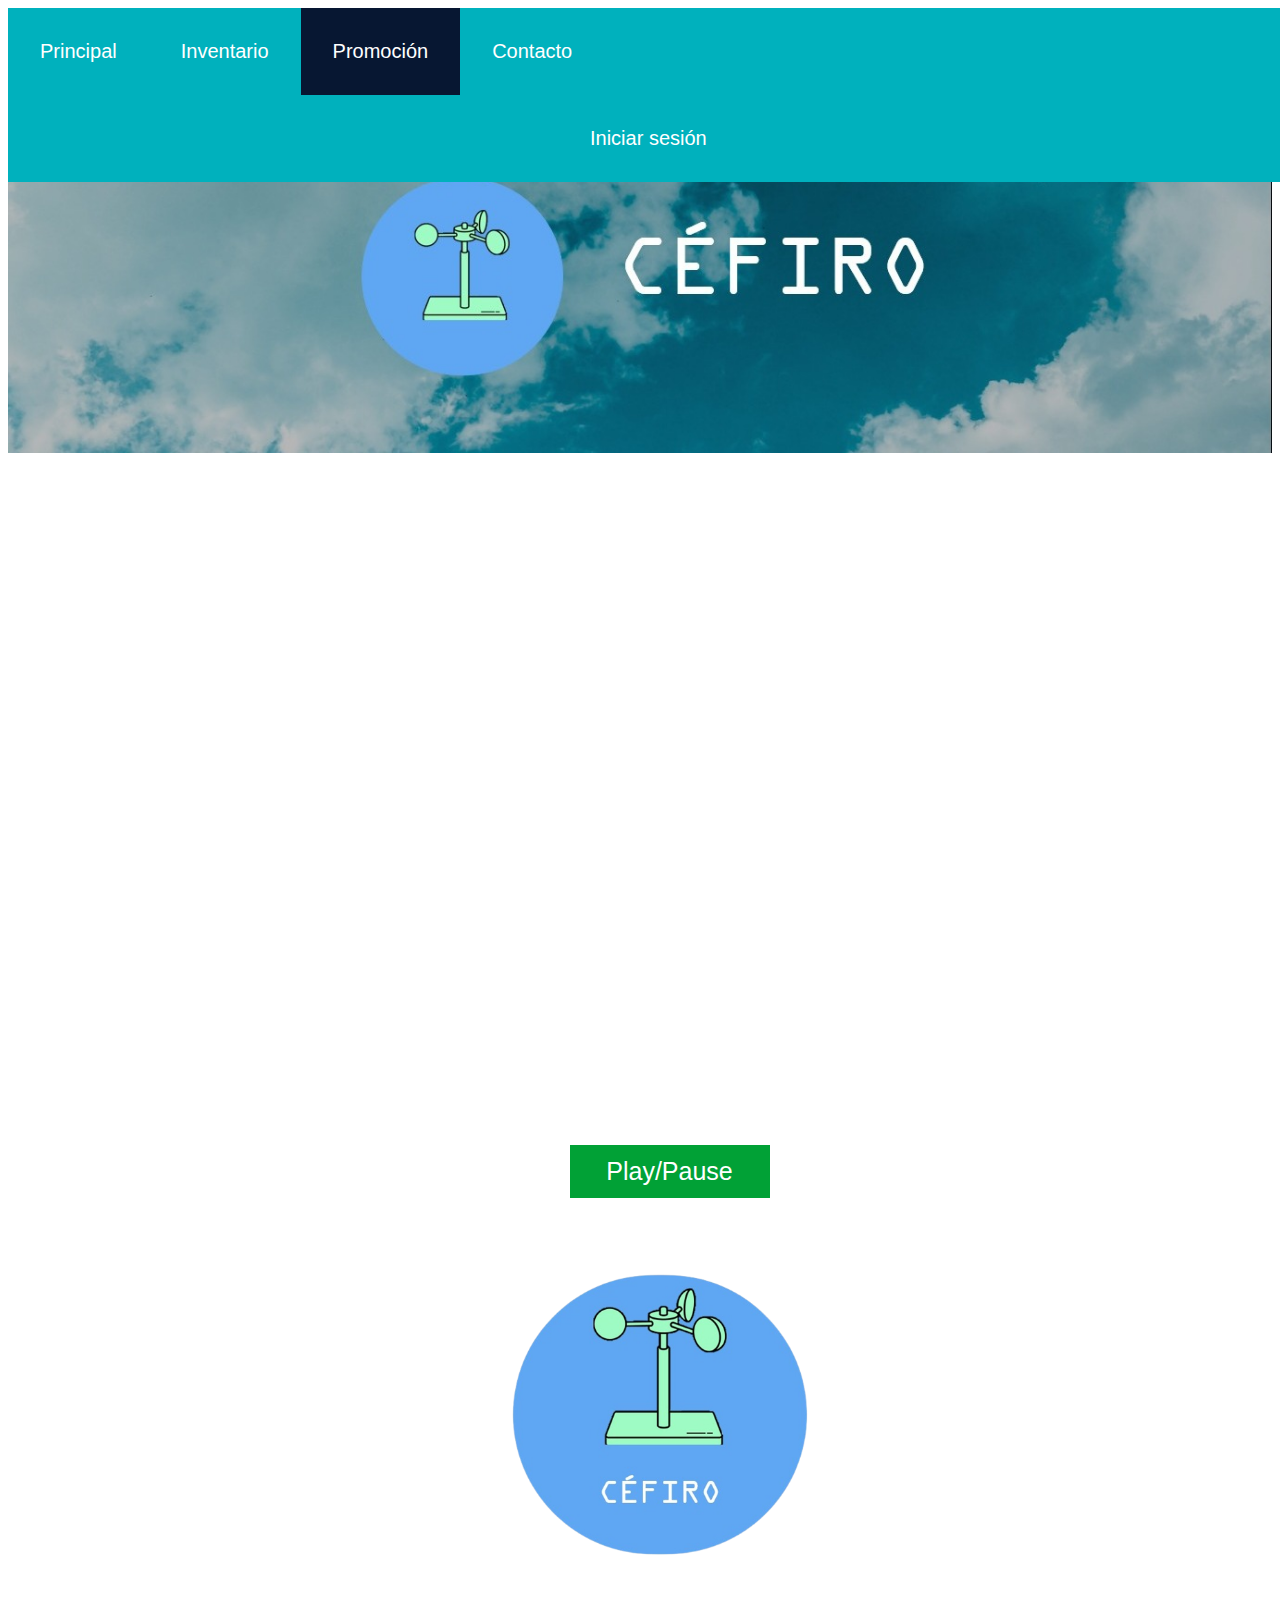
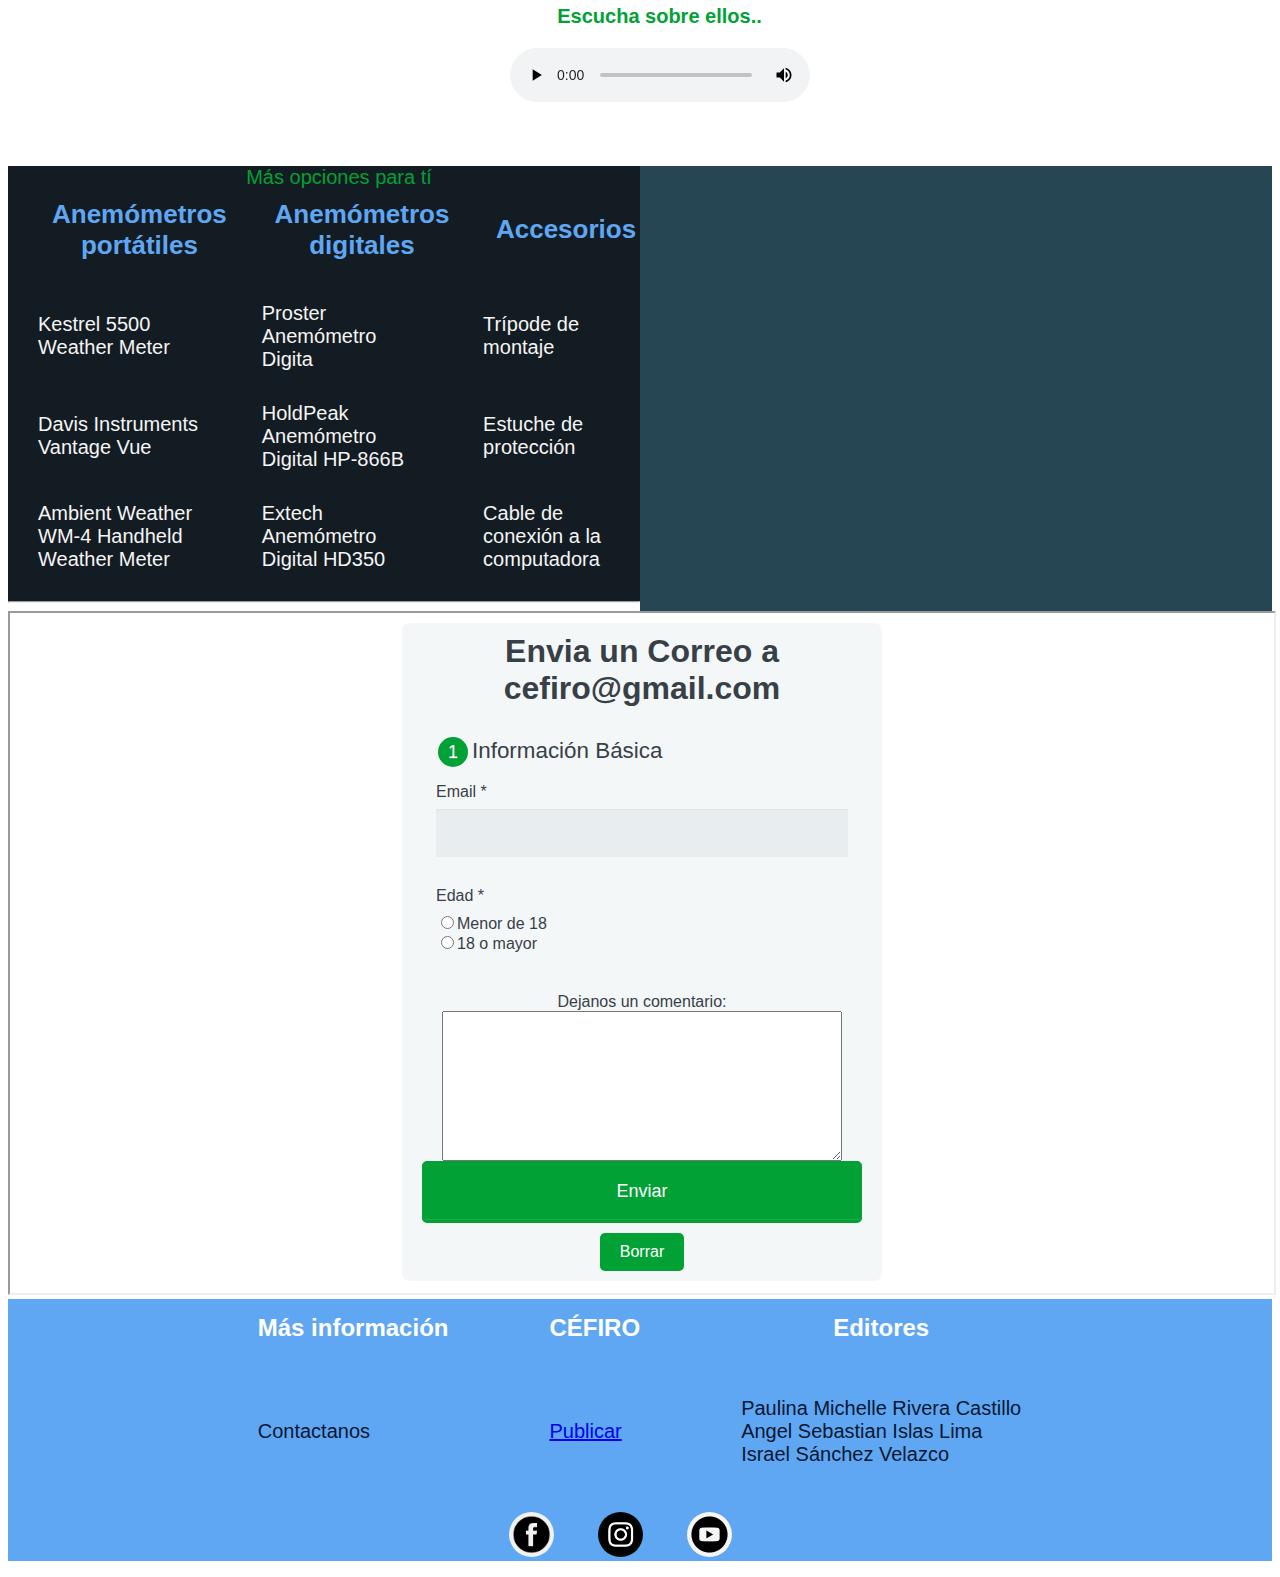
==== promo.html @ c8b223d3 "Se agrega el proyecto" ====
<!DOCTYPE html>
<html lang="español--">

<head>
    <title>Promoción</title>

    <meta charset="utf-8">
    <!-- Para carácteres en español-->

    <meta name="viewport" content="width=device-width, initial-scale=1">
    <link rel="stylesheet" href="css/styles.css">


</head>

<body>
    <header class="content_h">

        <ul id="menu">
            <li><a href="index.html">Principal</a></li>
            <li><a href="practica3.html">Inventario</a></li>
            <li id="selec"><a href="promo.html">Promoción</a></li>
            <li><a href="contacto.html">Contacto</a></li>
            
            <li><a href="form.html" id="sesion">Iniciar sesión</a></li>
            <!--menu de cada página -->
        </ul>
        <br><br><br><br><br>
       
        <img src="img/nubecefiro.jpeg" alt="logo" width="100%">
        <!--Agregue un banner en formato gif (se debe crear en específico para su página) con su slogan
            en la página principal del punto de venta. (en el index)-->
    </header>
    
    <center>
        <br>
        <section id="t1">
            <table style="width:100%">
                <table class="tabla">
                    <tr>
                        <th>
                            <div style="text-align: center;">
                                <br><br>
                                <video id="video1" width="700" height="600" autoplay>
                                    <source src="img/Anemometer..mp4" type="video/mp4">
                                </video>
                                <br>
                                <button class="boton_1" onclick="playPause()">Play/Pause</button>
                                

                            </div>
                            <script>
                                var myVideo = document.getElementById("video1");
                                function playPause() {
                                    if (myVideo.paused)
                                        myVideo.play();
                                    else
                                        myVideo.pause();
                                }
                               

                            </script>
                        </th>
                    </tr>
                    <tr>
                        <th id="pajarito">
                            <embed src="img/iconCefiro.png" type="image/png" width="370"><br>
                            <p>Escucha sobre ellos..</p>
                            <audio controls>
                                <source src="img/Prom1.ogg"type="audio/mpeg">
                                    
                               
                            </audio>
                            
                        </th>
                    </tr>
                </table>
        </section>
        <br>
        <aside>
            <div style="text-align: cen;">
                <!--Codigo indertado desde youtube, con la opcion copiar código de insercion-->
                <iframe width="600" height="441" src="https://www.youtube.com/embed/w0DCL1diXfA" title="" frameborder="0" allow="accelerometer; autoplay; clipboard-write; encrypted-media; gyroscope; picture-in-picture; web-share" allowfullscreen></iframe>
            </div>
            
        </aside>
        <section id="content-me">
            <article>
                <table>
                    <caption class="titl ">Más opciones para tí</caption>
                    <tr>
                        <th class="tittle">Anemómetros portátiles</th>
                        <th class="tittle">Anemómetros digitales</th>
                        <th class="tittle">Accesorios</th>
                    </tr>
                    <tr>
                        <td class="texto">Kestrel 5500 Weather Meter</td>
                        <td class="texto">Proster Anemómetro Digita</td>
                        <td class="texto">Trípode de montaje</td>
                    </tr>
                    <tr>
                        <td class="texto">Davis Instruments Vantage Vue</td>
                        <td class="texto">HoldPeak Anemómetro Digital HP-866B</td>
                        <td class="texto">Estuche de protección</td>
                    </tr>
                    <tr>
                        <td class="texto">Ambient Weather WM-4 Handheld Weather Meter</td>
                        <td class="texto">Extech Anemómetro Digital HD350</td>
                        <td class="texto">Cable de conexión a la computadora</td>
                    </tr>
                </table>
            </article>
        </section>
        <hr>

        <iframe src="email.html" width="100%" height="680px"></iframe>
        
        <!--ultimo punto de la practica insertar la nueva pagina de email para formularios-->
        <footer>
            <table id="foot">
                <!--footer con una tabla de otros datos y los logos de 3 redes sociales-->
                <tr>
                    <th>Más información</th>
                    <th>CÉFIRO</th>
                    <th>Editores</th>
                </tr>
                <tr id="del_foot">
                    <td>Contactanos</td>
                    <td><a href="#">Publicar</a><br></td>
                    <td>Paulina Michelle Rivera Castillo<br>Angel Sebastian Islas Lima<br>Israel Sánchez Velazco</td>
                </tr>
            </table>
            <p>
                <!--solo uno tiene enlace los demás son estáticos-->
                <a href="https://www.facebook.com/groups/168988727386" target="_blank"><img src="img/fac.png"
                        id="logo"></a>
                <img src="img/ints.jpg" id="logo">
                <a href="https://www.youtube.com/@paulinamichelleriveracasti9847"><img src="img/you.png" id="logo"></a>
            </p>
        </footer>
</body>

</html>
</body>

</html>
---- css/styles.css ----
/*
#e3e566; confetti
#a5cf61 Celery
#6f9b3c Sushi
#558257 Spring
#264e49 Plantation
*/

body {
    background-color: white;
    /* color aparte*/
}

#content-me {
    float: left;
    width: 50%;
    background-color: #141C23;
}

#vid {
    margin: 30px;
}

aside {
    float: right;
    width: 50%;
    background-color: #264653;
    display: block;
}

#promo {
    width: 800px;
}

#t1 {
    background-attachment: fixed;
    /*imagen estatica*/
    background-size: cover;
}

.boton_1 {
    margin-top: 15px;
    margin-left: 30px;
    padding: 10px 20px;
    border: 2px solid #01A136;
    color: white;
    text-decoration: none;
    width: 200px;
    background: #01A136;
    align-items: rigth;
}
#pajarito p {
    font-size: 20px;
    font-family: 'Lucida Sans', 'Lucida Sans Regular', 'Lucida Grande', 'Lucida Sans Unicode', Geneva, Verdana, sans-serif;
    color: #01A136;
}

#img_l ul li {
    display: block;
    margin-top: 30px;
    margin-bottom: 30px;
    margin-left: 0px;
    margin-right: 0px;
    padding-left: 50px;
    font-family: Cambria, Cochin, Georgia, Times, 'Times New Roman', serif;
    font-size: 20px;
    color: #fff;
    text-align: center;
}

.lib_img {
    width: 130px;
    height: 160px;
}

#desc {
    font-size: 20px;
    font-family: monospace;
    color: #fff;
    margin-left: 100px;
    margin-right: 100px
}

table#t1 tr:nth-child(even) {
    background-color: #074235;
    color: white;
    font-size: 20px;
    font-family: 'Franklin Gothic Medium', 'Arial Narrow', Arial, sans-serif;
}

table#t1 tr:nth-child(odd) {
    background-color: #141C23;
    color: #264e49;
    font-size: 20px;
    font-family: 'Franklin Gothic Medium', 'Arial Narrow', Arial, sans-serif;
}

table#t1 th {
    background-color: #558257;
    color: white;
}

/****/

header ul {
    list-style-type: none;
    overflow: hidden;
    background-color: #00B1BD;
    position: fixed;
}

ul {
    list-style-type: none;
    margin: 0;
    padding: 0;
    overflow: hidden;
    background-color: #00B1BD;
}

li {
    float: left;
}

li a {
    display: block;
    color: rgb(255, 255, 255);
    text-align: center;
    padding: 32px;
    text-decoration: none;
    font-family: 'Gill Sans', 'Gill Sans MT', Calibri, 'Trebuchet MS', sans-serif;
    font-size: 20px;
}

#sesion {
    margin-left: 550px;
}

#sesion_v {
    margin-left: 650px;
}

li a:hover {
    background-color: #141C23;
}

#selec {
    background-color: #071732;
}

#escrito {
    color: #074235;
    font-size: 20px;
}

button {
    background-color: #fff;
    color: #264e49;
    font-family: Arial, Helvetica, sans-serif;
    font-size: 25px;
    margin: 10px;
}

#lista p {
    font-size: 20px;
    color: #074235;
    font-family: Cambria, Cochin, Georgia, Times, 'Times New Roman', serif;
    text-decoration: none;
    margin-left: 50px;
    margin-bottom: 20px
}

#lista a {
    text-decoration: none;
}
.content-header {
    height: 60vh !important;
    background: url(../img/libros-f.jpg);
    background-attachment: fixed;
    /*imagen estatica*/
    background-size: cover;
    text-align: center;
}

.content_h {
    height: 48vh !important;
    background: url(../img/libritos.jpg);
    background-attachment: fixed;
    /*imagen estatica*/
    background-size: cover;
    text-align: center;
}

#des {
    font-size: 20px;
    font-family: Tahoma, Geneva, Verdana, sans-serif;
    color: #071732;
}

/******************************************************************/
#logo {
    width: 45px;
    border-top-left-radius: 50% 50%;
    border-top-right-radius: 50% 50%;
    border-bottom-right-radius: 50% 50%;
    border-bottom-left-radius: 50% 50%;
    margin-right: 40px;
}

footer table,
th,
td {
    padding-left: 40px;
    margin-right: 100px;
    font-size: 20px;

}

footer table tr td {
    padding-top: 15px;
    padding-left: 100px;
    color: #071732;
    font-family: Geneva, Verdana, sans-serif;
}

footer table tr th {
    padding-top: 15px;
    padding-left: 100px;
    color: white;
    font-family: 'Gill Sans', 'Gill Sans MT', Calibri, 'Trebuchet MS', sans-serif
}

footer {
    background-color: #5FA7F3;
    align-items: center;
}

footer #foot #del_foot {
    color: #01A136;
}


table,
th,
td {
    border-collapse: collapse;
}

th td {
    padding: 5px;
    text-align: left;
}

aside .menu {
    flex: 30%;

}

table tr td {
    color: #2a9d8f;
    font-size: 20px;
    font-family: 'Lucida Sans', 'Lucida Sans Regular', 'Lucida Grande', 'Lucida Sans Unicode', Geneva, Verdana, sans-serif;
    padding-left: 20px;
    padding-bottom: 30px;
}

table tr th {
    color: #01A136;
    font-size: 24px;
    font-family: Arial, Helvetica, sans-serif;
    padding-bottom: 40px;
    padding-top: 10px;
}

.tittle {
    font-size: 26px;
    font-family: Arial, Helvetica, sans-serif;
    color: #5FA7F3;
    margin-bottom: 30px;
}

.texto {
    color: whitesmoke;
    font-size: 20px;
    font-family: 'Lucida Sans', 'Lucida Sans Regular', 'Lucida Grande', 'Lucida Sans Unicode', Geneva, Verdana, sans-serif;
    padding-left: 30px;
    padding-right: 30px;
}

.titl {
    color: #01A136;
    font-size: 20px;
    font-family: 'Gill Sans', 'Gill Sans MT', Calibri, 'Trebuchet MS', sans-serif;
    margin-left: 10px;
    margin-left: 30px;
}
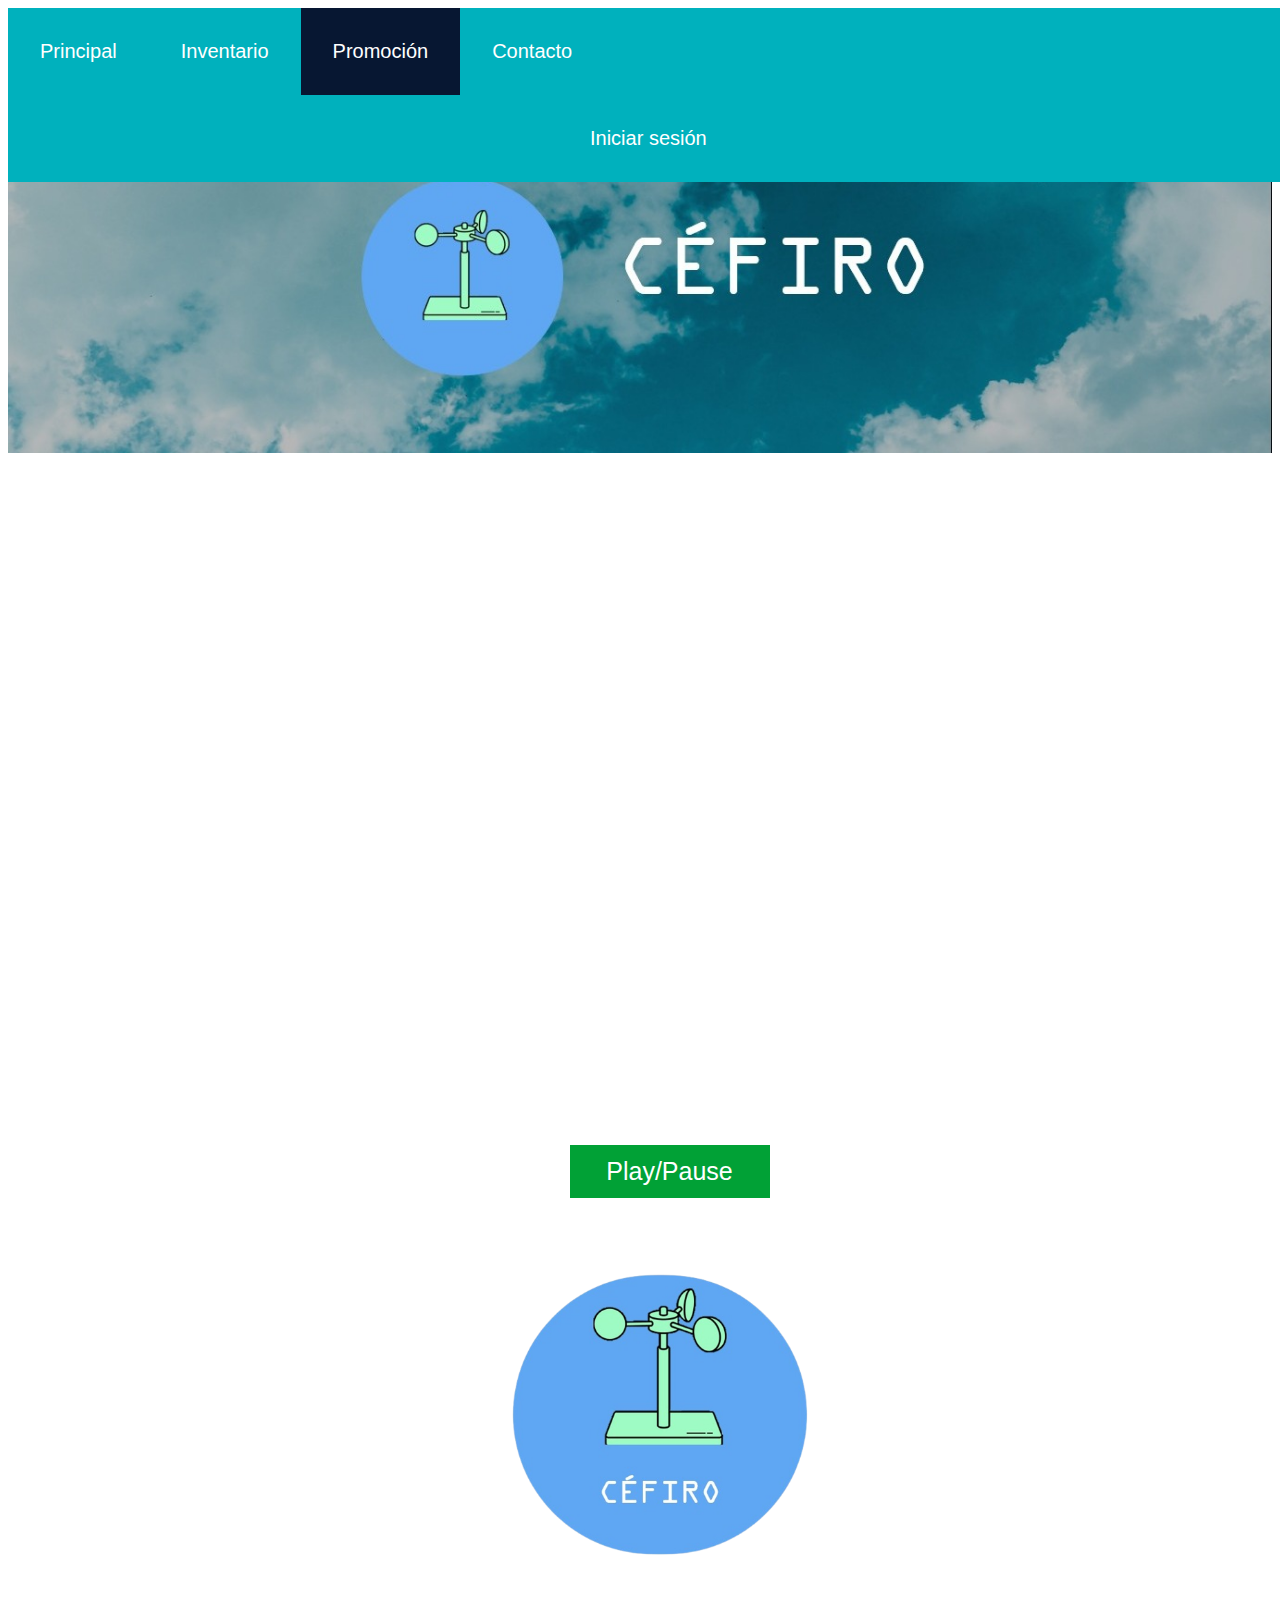
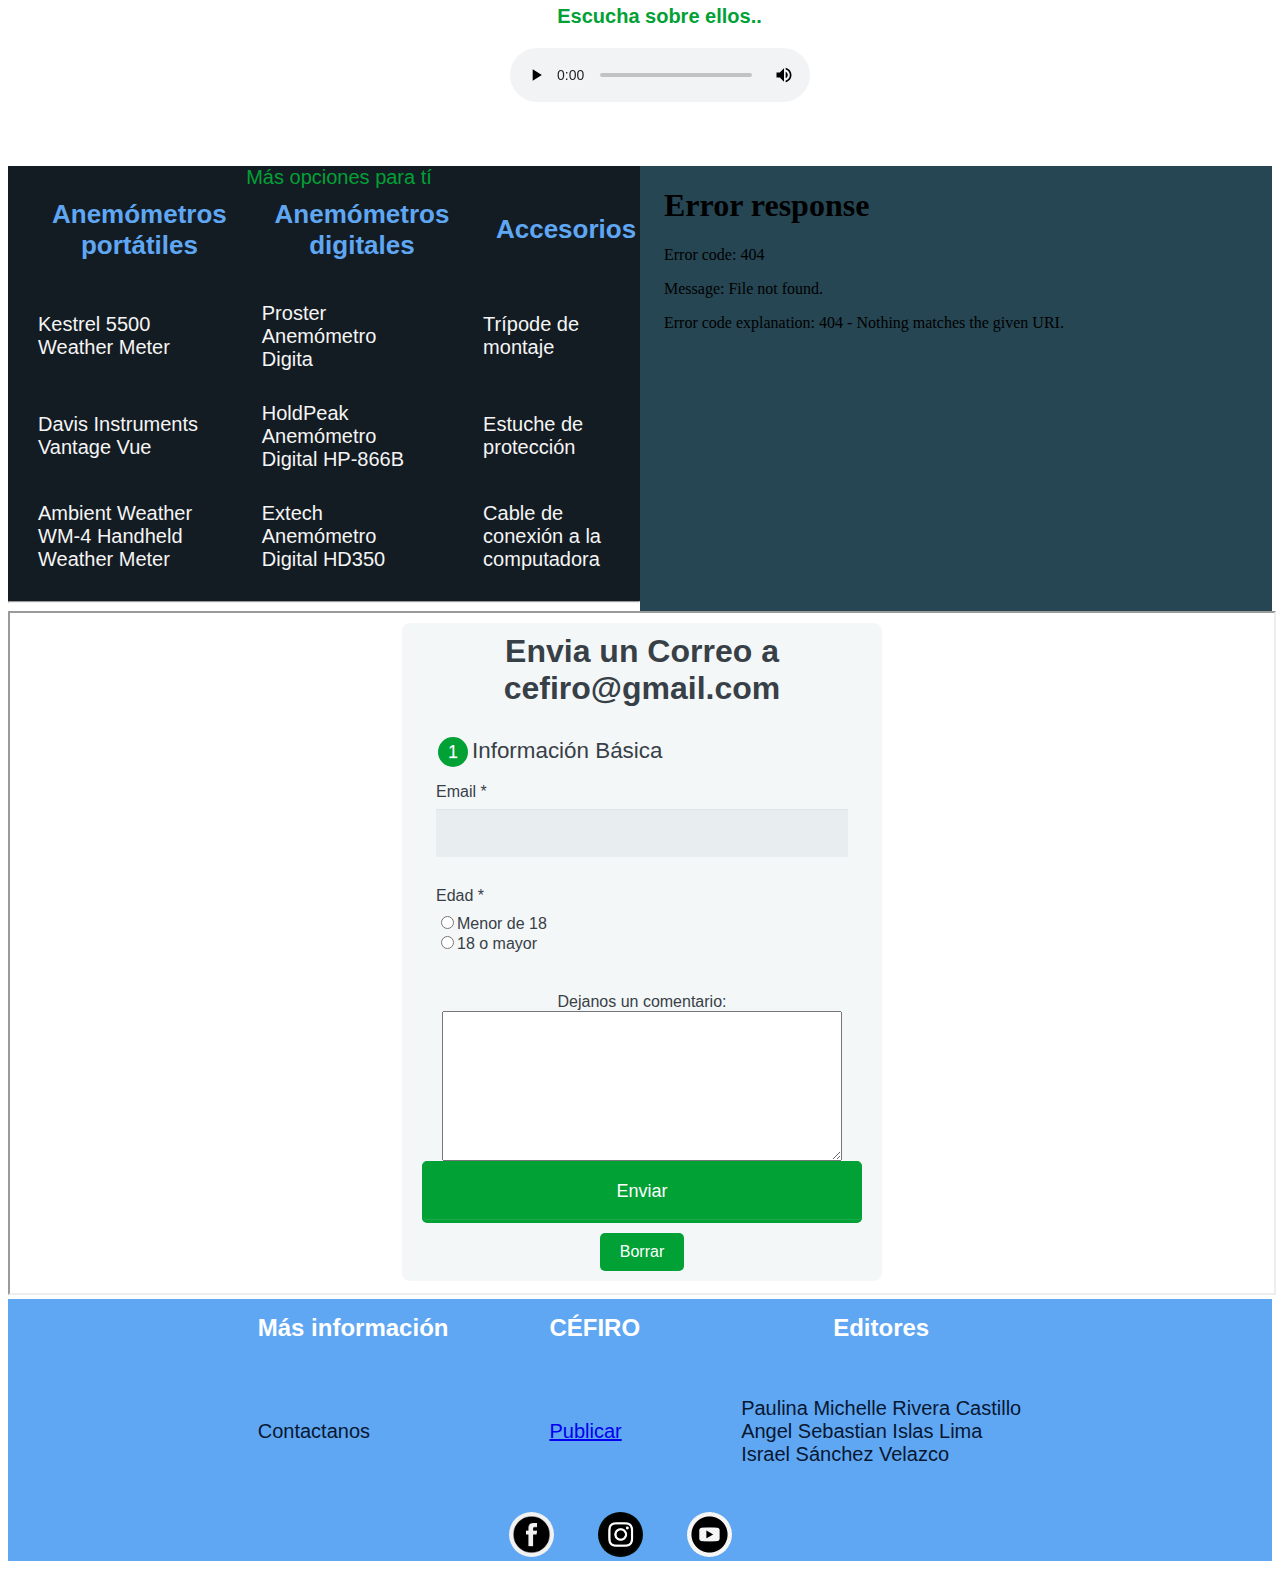
==== commit 2116aa6f: "Se quitan enlaces reales" ====
--- a/promo.html
+++ b/promo.html
@@ -80,7 +80,7 @@
         <aside>
             <div style="text-align: cen;">
                 <!--Codigo indertado desde youtube, con la opcion copiar código de insercion-->
-                <iframe width="600" height="441" src="https://www.youtube.com/embed/w0DCL1diXfA" title="" frameborder="0" allow="accelerometer; autoplay; clipboard-write; encrypted-media; gyroscope; picture-in-picture; web-share" allowfullscreen></iframe>
+                <iframe width="600" height="441" src="something" title="" frameborder="0" allow="accelerometer; autoplay; clipboard-write; encrypted-media; gyroscope; picture-in-picture; web-share" allowfullscreen></iframe>
             </div>
             
         </aside>
@@ -132,10 +132,10 @@
             </table>
             <p>
                 <!--solo uno tiene enlace los demás son estáticos-->
-                <a href="https://www.facebook.com/groups/168988727386" target="_blank"><img src="img/fac.png"
+                <a href="something" target="_blank"><img src="img/fac.png"
                         id="logo"></a>
                 <img src="img/ints.jpg" id="logo">
-                <a href="https://www.youtube.com/@paulinamichelleriveracasti9847"><img src="img/you.png" id="logo"></a>
+                <a href="something"><img src="img/you.png" id="logo"></a>
             </p>
         </footer>
 </body>
